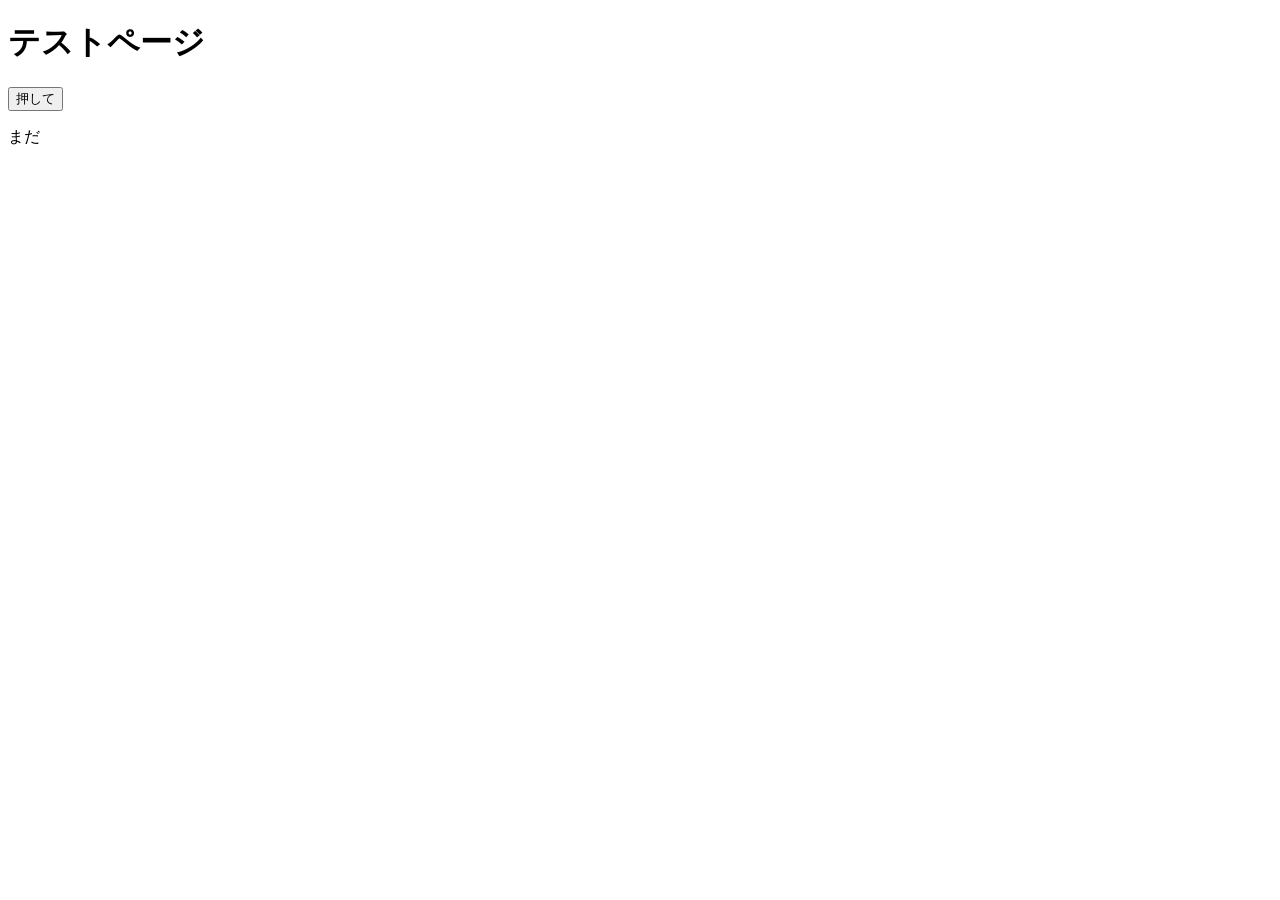
==== index.html @ b57f7f97 "Add initial HTML structure for test page" ====
<!DOCTYPE html>
<html lang="ja">
<head>
  <meta charset="UTF-8">
  <meta name="viewport" content="width=device-width, initial-scale=1.0">
  <title>テスト</title>
</head>
<body>
  <h1>テストページ</h1>
  <button onclick="document.getElementById('msg').textContent='動いた！';">
    押して
  </button>
  <p id="msg">まだ</p>
</body>
</html>
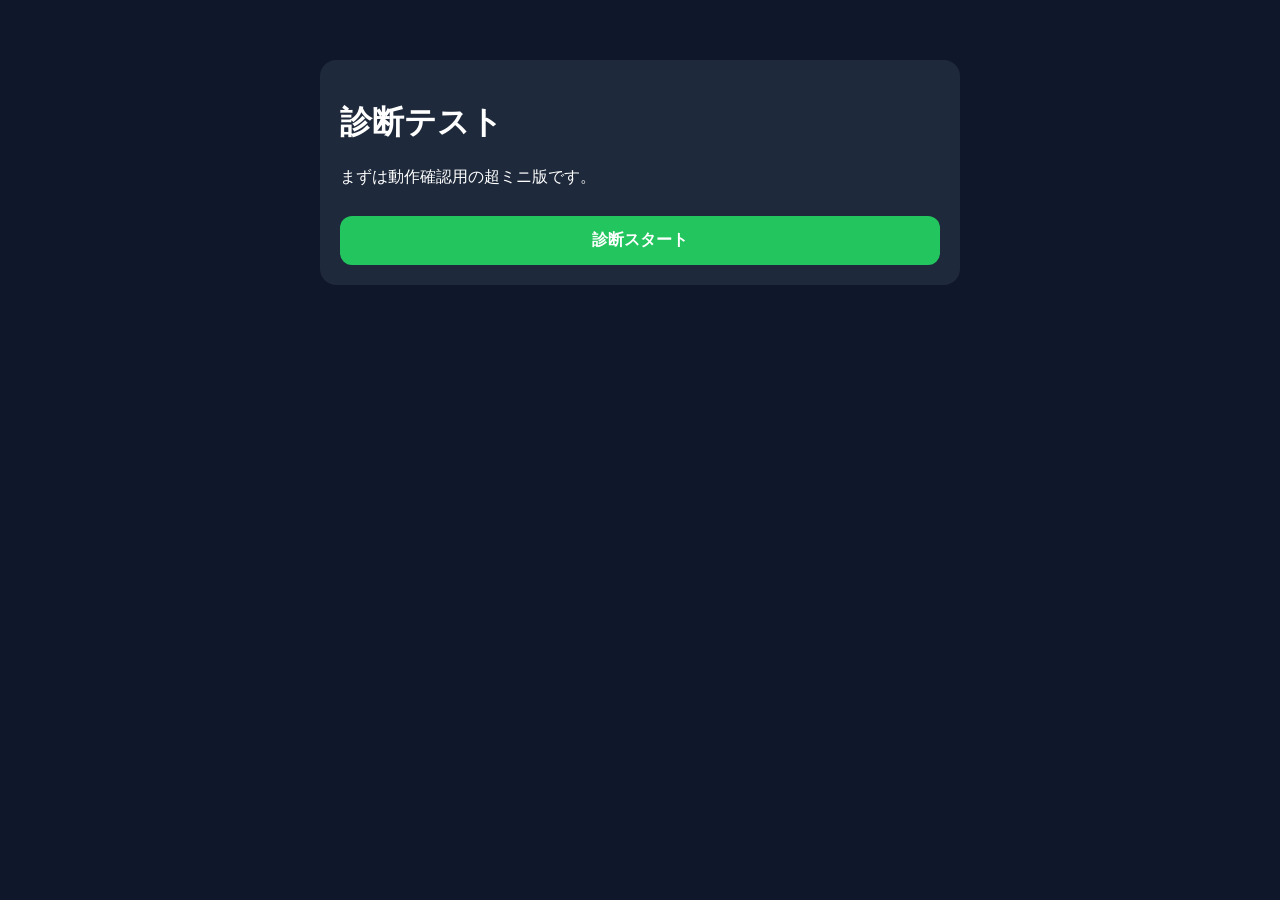
==== commit 554355f1: "index.html を更新" ====
--- a/index.html
+++ b/index.html
@@ -1,15 +1,144 @@
-<!DOCTYPE html>
-<html lang="ja">
-<head>
-  <meta charset="UTF-8">
-  <meta name="viewport" content="width=device-width, initial-scale=1.0">
-  <title>テスト</title>
-</head>
-<body>
-  <h1>テストページ</h1>
-  <button onclick="document.getElementById('msg').textContent='動いた！';">
-    押して
-  </button>
-  <p id="msg">まだ</p>
-</body>
-</html>
+<!DOCTYPE html>
+<html lang="ja">
+<head>
+  <meta charset="UTF-8">
+  <meta name="viewport" content="width=device-width, initial-scale=1.0">
+  <title>診断テスト</title>
+  <style>
+    body {
+      font-family: sans-serif;
+      background: #0f172a;
+      color: white;
+      margin: 0;
+      padding: 20px;
+    }
+
+    .box {
+      background: #1e293b;
+      padding: 20px;
+      border-radius: 16px;
+      max-width: 600px;
+      margin: 40px auto;
+    }
+
+    .hidden {
+      display: none;
+    }
+
+    button {
+      width: 100%;
+      padding: 14px;
+      margin-top: 12px;
+      border: none;
+      border-radius: 12px;
+      background: #22c55e;
+      color: white;
+      font-size: 16px;
+      font-weight: bold;
+    }
+
+    .choice {
+      background: #334155;
+    }
+  </style>
+</head>
+<body>
+  <div class="box" id="start-screen">
+    <h1>診断テスト</h1>
+    <p>まずは動作確認用の超ミニ版です。</p>
+    <button id="start-btn">診断スタート</button>
+  </div>
+
+  <div class="box hidden" id="quiz-screen">
+    <h2 id="question">ここに質問が出ます</h2>
+    <div id="choices"></div>
+  </div>
+
+  <div class="box hidden" id="result-screen">
+    <h1>結果</h1>
+    <p id="result-text"></p>
+    <button onclick="location.reload()">もう一度</button>
+  </div>
+
+  <script>
+    const questions = [
+      {
+        text: "初対面では少し慎重になる",
+        type: "S"
+      },
+      {
+        text: "初対面でもすぐ話せる方だ",
+        type: "G"
+      },
+      {
+        text: "感情は表に出やすい",
+        type: "R"
+      }
+    ];
+
+    let current = 0;
+    let score = { S: 0, G: 0, R: 0 };
+
+    const startScreen = document.getElementById("start-screen");
+    const quizScreen = document.getElementById("quiz-screen");
+    const resultScreen = document.getElementById("result-screen");
+
+    const startBtn = document.getElementById("start-btn");
+    const questionEl = document.getElementById("question");
+    const choicesEl = document.getElementById("choices");
+    const resultText = document.getElementById("result-text");
+
+    startBtn.addEventListener("click", () => {
+      startScreen.classList.add("hidden");
+      quizScreen.classList.remove("hidden");
+      showQuestion();
+    });
+
+    function showQuestion() {
+      const q = questions[current];
+      questionEl.textContent = q.text;
+      choicesEl.innerHTML = "";
+
+      const answers = [
+        { label: "はい", value: 1 },
+        { label: "いいえ", value: 0 }
+      ];
+
+      answers.forEach(answer => {
+        const btn = document.createElement("button");
+        btn.textContent = answer.label;
+        btn.className = "choice";
+        btn.addEventListener("click", () => {
+          score[q.type] += answer.value;
+          current++;
+
+          if (current < questions.length) {
+            showQuestion();
+          } else {
+            showResult();
+          }
+        });
+
+        choicesEl.appendChild(btn);
+      });
+    }
+
+    function showResult() {
+      quizScreen.classList.add("hidden");
+      resultScreen.classList.remove("hidden");
+
+      let bestType = "S";
+      if (score.G > score.S && score.G > score.R) bestType = "G";
+      if (score.R > score.S && score.R > score.G) bestType = "R";
+
+      if (bestType === "S") {
+        resultText.textContent = "あなたは慎重タイプ";
+      } else if (bestType === "G") {
+        resultText.textContent = "あなたは社交タイプ";
+      } else {
+        resultText.textContent = "あなたは感情表現タイプ";
+      }
+    }
+  </script>
+</body>
+</html>
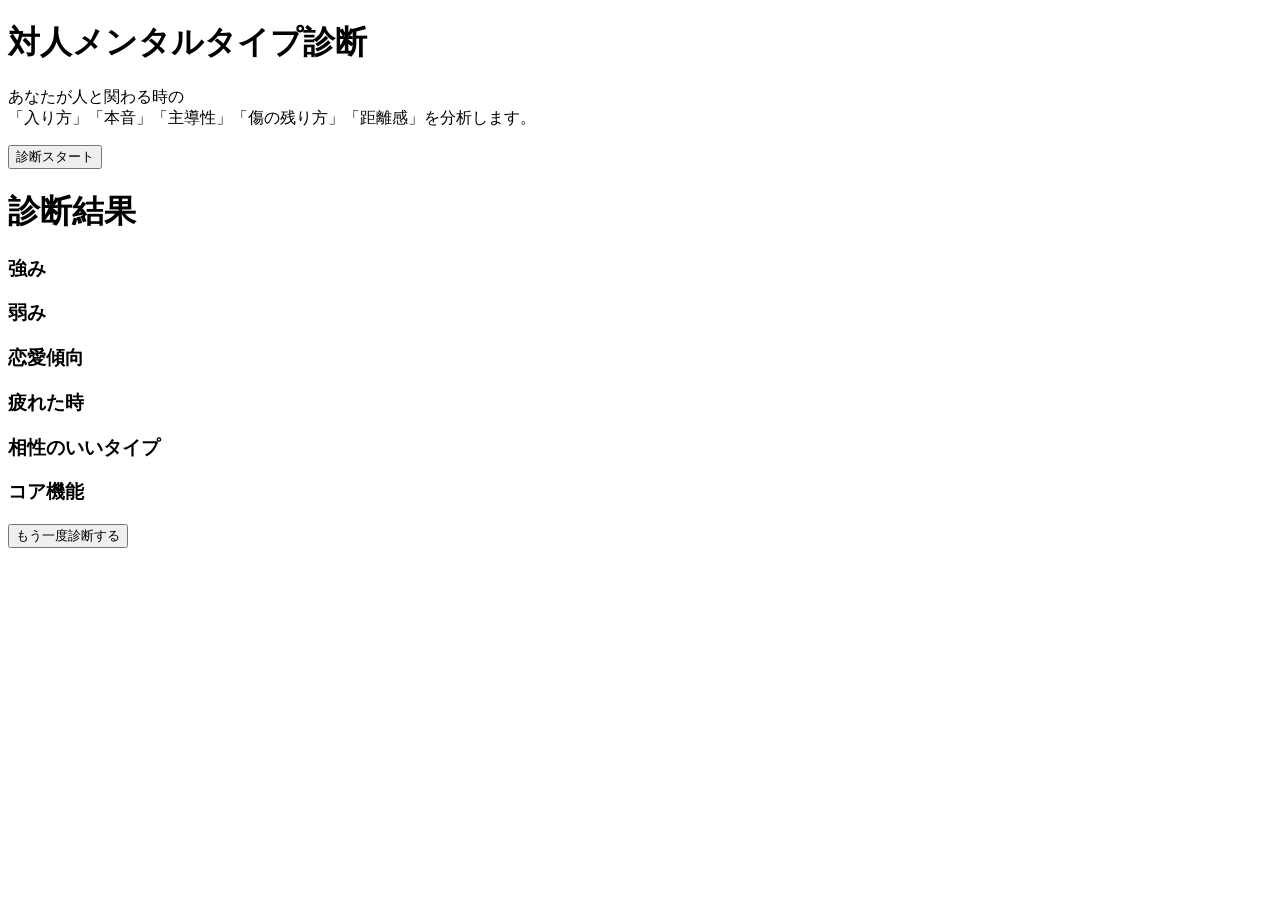
==== commit f730c720: "index.html を更新" ====
--- a/index.html
+++ b/index.html
@@ -1,144 +1,73 @@
 <!DOCTYPE html>
 <html lang="ja">
 <head>
-  <meta charset="UTF-8">
-  <meta name="viewport" content="width=device-width, initial-scale=1.0">
-  <title>診断テスト</title>
-  <style>
-    body {
-      font-family: sans-serif;
-      background: #0f172a;
-      color: white;
-      margin: 0;
-      padding: 20px;
-    }
-
-    .box {
-      background: #1e293b;
-      padding: 20px;
-      border-radius: 16px;
-      max-width: 600px;
-      margin: 40px auto;
-    }
-
-    .hidden {
-      display: none;
-    }
-
-    button {
-      width: 100%;
-      padding: 14px;
-      margin-top: 12px;
-      border: none;
-      border-radius: 12px;
-      background: #22c55e;
-      color: white;
-      font-size: 16px;
-      font-weight: bold;
-    }
-
-    .choice {
-      background: #334155;
-    }
-  </style>
+  <meta charset="UTF-8" />
+  <meta name="viewport" content="width=device-width, initial-scale=1.0" />
+  <title>対人メンタルタイプ診断</title>
+  <link rel="stylesheet" href="style.css" />
 </head>
 <body>
-  <div class="box" id="start-screen">
-    <h1>診断テスト</h1>
-    <p>まずは動作確認用の超ミニ版です。</p>
-    <button id="start-btn">診断スタート</button>
+  <div class="container">
+    <div id="start-screen" class="card">
+      <h1>対人メンタルタイプ診断</h1>
+      <p>
+        あなたが人と関わる時の<br>
+        「入り方」「本音」「主導性」「傷の残り方」「距離感」を分析します。
+      </p>
+      <button id="start-btn">診断スタート</button>
+    </div>
+
+    <div id="quiz-screen" class="card hidden">
+      <div class="progress-wrap">
+        <div id="progress-bar"></div>
+      </div>
+      <p id="progress-text"></p>
+      <h2 id="question-text"></h2>
+      <div id="choices" class="choices"></div>
+    </div>
+
+    <div id="result-screen" class="card hidden">
+      <h1>診断結果</h1>
+      <h2 id="type-code"></h2>
+      <h3 id="type-title"></h3>
+      <p id="type-desc"></p>
+
+      <div class="detail-box">
+        <h3>強み</h3>
+        <ul id="type-strengths"></ul>
+      </div>
+
+      <div class="detail-box">
+        <h3>弱み</h3>
+        <ul id="type-weaknesses"></ul>
+      </div>
+
+      <div class="detail-box">
+        <h3>恋愛傾向</h3>
+        <p id="type-love"></p>
+      </div>
+
+      <div class="detail-box">
+        <h3>疲れた時</h3>
+        <p id="type-stress"></p>
+      </div>
+
+      <div class="detail-box">
+        <h3>相性のいいタイプ</h3>
+        <p id="type-match"></p>
+      </div>
+
+      <div class="core-box">
+        <h3>コア機能</h3>
+        <p id="core-functions"></p>
+      </div>
+
+      <div id="gauges"></div>
+
+      <button id="restart-btn">もう一度診断する</button>
+    </div>
   </div>
 
-  <div class="box hidden" id="quiz-screen">
-    <h2 id="question">ここに質問が出ます</h2>
-    <div id="choices"></div>
-  </div>
-
-  <div class="box hidden" id="result-screen">
-    <h1>結果</h1>
-    <p id="result-text"></p>
-    <button onclick="location.reload()">もう一度</button>
-  </div>
-
-  <script>
-    const questions = [
-      {
-        text: "初対面では少し慎重になる",
-        type: "S"
-      },
-      {
-        text: "初対面でもすぐ話せる方だ",
-        type: "G"
-      },
-      {
-        text: "感情は表に出やすい",
-        type: "R"
-      }
-    ];
-
-    let current = 0;
-    let score = { S: 0, G: 0, R: 0 };
-
-    const startScreen = document.getElementById("start-screen");
-    const quizScreen = document.getElementById("quiz-screen");
-    const resultScreen = document.getElementById("result-screen");
-
-    const startBtn = document.getElementById("start-btn");
-    const questionEl = document.getElementById("question");
-    const choicesEl = document.getElementById("choices");
-    const resultText = document.getElementById("result-text");
-
-    startBtn.addEventListener("click", () => {
-      startScreen.classList.add("hidden");
-      quizScreen.classList.remove("hidden");
-      showQuestion();
-    });
-
-    function showQuestion() {
-      const q = questions[current];
-      questionEl.textContent = q.text;
-      choicesEl.innerHTML = "";
-
-      const answers = [
-        { label: "はい", value: 1 },
-        { label: "いいえ", value: 0 }
-      ];
-
-      answers.forEach(answer => {
-        const btn = document.createElement("button");
-        btn.textContent = answer.label;
-        btn.className = "choice";
-        btn.addEventListener("click", () => {
-          score[q.type] += answer.value;
-          current++;
-
-          if (current < questions.length) {
-            showQuestion();
-          } else {
-            showResult();
-          }
-        });
-
-        choicesEl.appendChild(btn);
-      });
-    }
-
-    function showResult() {
-      quizScreen.classList.add("hidden");
-      resultScreen.classList.remove("hidden");
-
-      let bestType = "S";
-      if (score.G > score.S && score.G > score.R) bestType = "G";
-      if (score.R > score.S && score.R > score.G) bestType = "R";
-
-      if (bestType === "S") {
-        resultText.textContent = "あなたは慎重タイプ";
-      } else if (bestType === "G") {
-        resultText.textContent = "あなたは社交タイプ";
-      } else {
-        resultText.textContent = "あなたは感情表現タイプ";
-      }
-    }
-  </script>
+  <script src="script.js"></script>
 </body>
 </html>
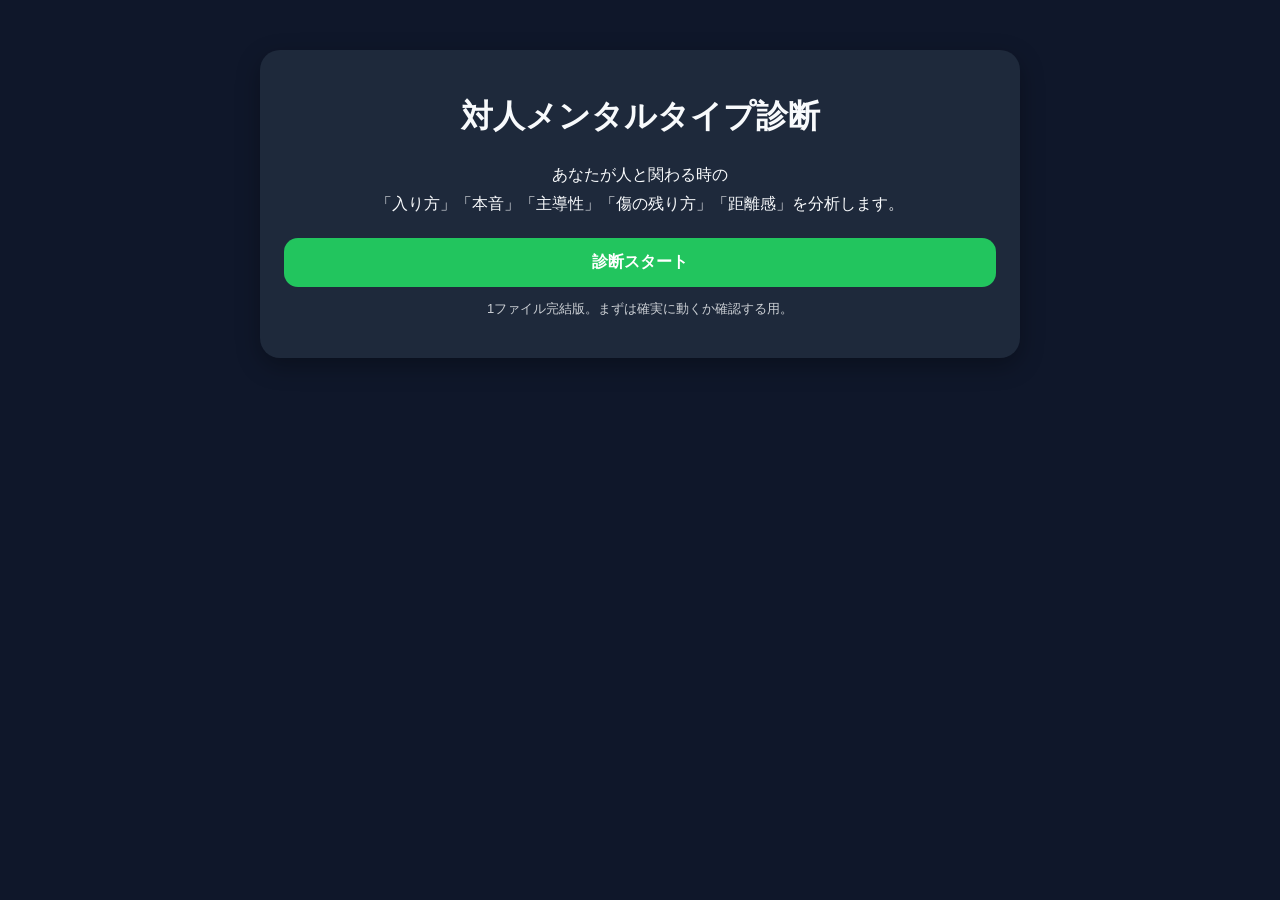
==== commit 64a07a08: "Update index.html" ====
--- a/index.html
+++ b/index.html
@@ -4,7 +4,126 @@
   <meta charset="UTF-8" />
   <meta name="viewport" content="width=device-width, initial-scale=1.0" />
   <title>対人メンタルタイプ診断</title>
-  <link rel="stylesheet" href="style.css" />
+  <style>
+    body {
+      font-family: "Hiragino Sans", "Yu Gothic", sans-serif;
+      background: #0f172a;
+      color: #f8fafc;
+      margin: 0;
+      padding: 0;
+    }
+
+    .container {
+      max-width: 760px;
+      margin: 0 auto;
+      padding: 20px;
+    }
+
+    .card {
+      background: #1e293b;
+      border-radius: 20px;
+      padding: 24px;
+      margin-top: 30px;
+      box-shadow: 0 8px 24px rgba(0, 0, 0, 0.3);
+    }
+
+    .hidden {
+      display: none;
+    }
+
+    h1, h2, h3 {
+      text-align: center;
+    }
+
+    p {
+      line-height: 1.8;
+      text-align: center;
+    }
+
+    button {
+      display: block;
+      width: 100%;
+      margin-top: 20px;
+      padding: 14px;
+      border: none;
+      border-radius: 14px;
+      background: #22c55e;
+      color: white;
+      font-size: 16px;
+      font-weight: bold;
+      cursor: pointer;
+    }
+
+    .choices button {
+      margin-bottom: 12px;
+      background: #334155;
+    }
+
+    .progress-wrap {
+      width: 100%;
+      height: 14px;
+      background: #334155;
+      border-radius: 999px;
+      overflow: hidden;
+      margin-bottom: 12px;
+    }
+
+    #progress-bar {
+      height: 100%;
+      width: 0%;
+      background: #22c55e;
+      transition: width 0.3s ease;
+    }
+
+    .detail-box,
+    .core-box {
+      background: #0f172a;
+      padding: 16px;
+      border-radius: 16px;
+      margin: 20px 0;
+    }
+
+    .detail-box ul {
+      margin: 0;
+      padding-left: 20px;
+    }
+
+    .detail-box li {
+      margin: 8px 0;
+      line-height: 1.6;
+    }
+
+    .gauge-box {
+      margin: 18px 0;
+    }
+
+    .gauge-label {
+      display: flex;
+      justify-content: space-between;
+      gap: 8px;
+      margin-bottom: 6px;
+      font-size: 14px;
+    }
+
+    .gauge-track {
+      width: 100%;
+      height: 14px;
+      background: #334155;
+      border-radius: 999px;
+      overflow: hidden;
+    }
+
+    .gauge-fill {
+      height: 100%;
+      background: #38bdf8;
+    }
+
+    .mini-note {
+      font-size: 13px;
+      opacity: 0.8;
+      margin-top: 10px;
+    }
+  </style>
 </head>
 <body>
   <div class="container">
@@ -15,6 +134,7 @@
         「入り方」「本音」「主導性」「傷の残り方」「距離感」を分析します。
       </p>
       <button id="start-btn">診断スタート</button>
+      <p class="mini-note">1ファイル完結版。まずは確実に動くか確認する用。</p>
     </div>
 
     <div id="quiz-screen" class="card hidden">
@@ -68,6 +188,261 @@
     </div>
   </div>
 
-  <script src="script.js"></script>
+  <script>
+    const questions = [
+      { text: "初対面では、まず相手の雰囲気や安全さを見てから動く", key: "S" },
+      { text: "人と仲良くなるまでに、ある程度時間が必要な方だ", key: "S" },
+      { text: "最初から素を出すのは少し抵抗がある", key: "S" },
+      { text: "会話では、相手の出方を見てから自分を出すことが多い", key: "S" },
+      { text: "人との距離を縮める前に『この人は大丈夫か』を無意識に見ている", key: "S" },
+
+      { text: "初対面でも、比較的すぐ自然に話せる", key: "G" },
+      { text: "新しい人間関係に入ることに、そこまで強い抵抗はない", key: "G" },
+      { text: "深く考える前に、まず話してみることが多い", key: "G" },
+      { text: "知らない人がいても、空気次第で割とすぐ馴染める", key: "G" },
+      { text: "人との関わりは、まず入ってみてから考えることが多い", key: "G" },
+
+      { text: "感情や好き嫌いは、わりと表に出やすい方だ", key: "R" },
+      { text: "無理にキャラを作るより、自然体でいたい", key: "R" },
+      { text: "嫌なことがあると、多少なりとも反応に出やすい", key: "R" },
+      { text: "思ったことをそのまま言いたくなることがある", key: "R" },
+      { text: "人に合わせすぎると、自分がズレる感覚がある", key: "R" },
+
+      { text: "相手によって話し方や雰囲気を変えることがある", key: "M" },
+      { text: "その場に合う自分を自然に作っていることがある", key: "M" },
+      { text: "本音より、その場が丸く収まる方を優先することがある", key: "M" },
+      { text: "『今ここで何を出すべきか』を無意識に考えている", key: "M" },
+      { text: "人と関わる時、自分を少し調整するのは普通だと思う", key: "M" },
+
+      { text: "会話が止まりそうになると、自分から動くことが多い", key: "L" },
+      { text: "話の流れを整えたり、前に進める役になりやすい", key: "L" },
+      { text: "気づくと自分が場を回していることがある", key: "L" },
+      { text: "会話や人間関係では、受け身すぎるより動いた方が楽だ", key: "L" },
+      { text: "『このままだと微妙だな』と思うと、自分で流れを変えたくなる", key: "L" },
+
+      { text: "会話では、自分から引っ張るより相手に合わせる方が自然だ", key: "F" },
+      { text: "話の流れや空気に乗る方が、無理なく関われる", key: "F" },
+      { text: "人と話す時は、自分が前に出るより『噛み合うこと』を大事にする", key: "F" },
+      { text: "会話では、相手のテンポに合わせることが多い", key: "F" },
+      { text: "無理に主導するより、その場に合う動きをする方が楽だ", key: "F" },
+
+      { text: "相手の言葉や態度を、後から思い返すことが多い", key: "D" },
+      { text: "人間関係のダメージは、しばらく残る方だ", key: "D" },
+      { text: "『あの時こうすればよかった』と引きずることがある", key: "D" },
+      { text: "嫌な空気や違和感を、頭の中で何度も再生しがちだ", key: "D" },
+      { text: "一度刺さったことは、簡単には消えにくい", key: "D" },
+
+      { text: "嫌なことがあっても、比較的切り替えは早い方だ", key: "C" },
+      { text: "人間関係のモヤモヤは、ある程度で区切りをつけられる", key: "C" },
+      { text: "終わったことを、いつまでも考え続けるのは少ない", key: "C" },
+      { text: "気持ちを整理したら、前に進む方が自然だ", key: "C" },
+      { text: "トラブルがあっても、長く引きずらない方だ", key: "C" },
+
+      { text: "仲良くなった相手とは、かなり近い距離感になりやすい", key: "N" },
+      { text: "表面的な関係より、深く通じる関係を求める", key: "N" },
+      { text: "信頼した相手には、かなり心を開く方だ", key: "N" },
+      { text: "人とのつながりに『深さ』があると安心する", key: "N" },
+      { text: "浅く広くより、狭く深くの方がしっくり来る", key: "N" },
+
+      { text: "人と仲良くなっても、自分の領域はある程度保ちたい", key: "B" },
+      { text: "必要以上に踏み込まれると、少し距離を取りたくなる", key: "B" },
+      { text: "深くなりすぎる関係は、時々しんどく感じる", key: "B" },
+      { text: "親しくても、越えられたくない線はある", key: "B" },
+      { text: "人間関係では『近すぎない心地よさ』も大事だと思う", key: "B" }
+    ];
+
+    const choices = [
+      { label: "とても当てはまる", value: 5 },
+      { label: "やや当てはまる", value: 4 },
+      { label: "どちらともいえない", value: 3 },
+      { label: "あまり当てはまらない", value: 2 },
+      { label: "全く当てはまらない", value: 1 }
+    ];
+
+    const scores = {
+      S: 0, G: 0, R: 0, M: 0, L: 0,
+      F: 0, D: 0, C: 0, N: 0, B: 0
+    };
+
+    const typeMap = {
+      SRFDN: {
+        title: "観察共鳴型",
+        desc: "慎重に人を見ながらも、相手の空気や感情にはかなり敏感で、深く共鳴しやすいタイプ。静かだが、心の動きはとても繊細。",
+        strengths: ["空気の違和感に強い", "深い信頼関係を築きやすい", "共感力が高い"],
+        weaknesses: ["引きずりやすい", "察してほしい期待が強くなりやすい", "本音を溜め込みやすい"],
+        love: "恋愛では感覚の一致をかなり重視する。一途だが、温度差や雑さにはかなり敏感。",
+        stress: "考えすぎが加速し、人と話すより一人で処理したくなる。表に出さず抱え込みやすい。",
+        match: ["GRFCN", "SMFCN", "SRFCB"]
+      },
+      GRLCN: {
+        title: "陽キャ参謀型",
+        desc: "自然な社交性と流れを作る力を持ちつつ、深い関係も築ける万能型。明るいだけで終わらない強さがある。",
+        strengths: ["社交性と主導力が高い", "場を回しながら深い関係も作れる", "頼られやすい"],
+        weaknesses: ["気を回しすぎて疲れやすい", "大丈夫そうに見られすぎる", "本音が埋もれることがある"],
+        love: "恋愛では話しやすさと深さの両方を求める。器用に見えるが、本気になるとかなり熱い。",
+        stress: "人に合わせる電源が落ちると、一気に一人時間が必要になる。返信やノリが雑になりやすい。",
+        match: ["SRFDN", "SMLCN", "GMFCN"]
+      }
+    };
+
+    let current = 0;
+
+    const startScreen = document.getElementById("start-screen");
+    const quizScreen = document.getElementById("quiz-screen");
+    const resultScreen = document.getElementById("result-screen");
+
+    const startBtn = document.getElementById("start-btn");
+    const restartBtn = document.getElementById("restart-btn");
+
+    const questionText = document.getElementById("question-text");
+    const choicesWrap = document.getElementById("choices");
+    const progressBar = document.getElementById("progress-bar");
+    const progressText = document.getElementById("progress-text");
+
+    const typeCodeEl = document.getElementById("type-code");
+    const typeTitleEl = document.getElementById("type-title");
+    const typeDescEl = document.getElementById("type-desc");
+    const coreFunctionsEl = document.getElementById("core-functions");
+    const gaugesEl = document.getElementById("gauges");
+
+    const typeStrengthsEl = document.getElementById("type-strengths");
+    const typeWeaknessesEl = document.getElementById("type-weaknesses");
+    const typeLoveEl = document.getElementById("type-love");
+    const typeStressEl = document.getElementById("type-stress");
+    const typeMatchEl = document.getElementById("type-match");
+
+    startBtn.addEventListener("click", () => {
+      startScreen.classList.add("hidden");
+      quizScreen.classList.remove("hidden");
+      showQuestion();
+    });
+
+    restartBtn.addEventListener("click", () => {
+      location.reload();
+    });
+
+    function showQuestion() {
+      const q = questions[current];
+      questionText.textContent = q.text;
+      progressText.textContent = (current + 1) + " / " + questions.length;
+      progressBar.style.width = (((current + 1) / questions.length) * 100) + "%";
+
+      choicesWrap.innerHTML = "";
+
+      choices.forEach(choice => {
+        const btn = document.createElement("button");
+        btn.textContent = choice.label;
+        btn.addEventListener("click", () => {
+          scores[q.key] += choice.value;
+          current++;
+
+          if (current < questions.length) {
+            showQuestion();
+          } else {
+            showResult();
+          }
+        });
+
+        choicesWrap.appendChild(btn);
+      });
+    }
+
+    function applyCoreAdjustment(raw) {
+      const adjusted = { ...raw };
+
+      adjusted.F += raw.S * 0.15;
+      adjusted.L += raw.G * 0.15;
+
+      adjusted.N += raw.R * 0.15;
+      adjusted.B += raw.M * 0.15;
+
+      adjusted.F += raw.D * 0.1;
+      adjusted.N += raw.D * 0.1;
+
+      adjusted.L += raw.C * 0.1;
+      adjusted.B += raw.C * 0.1;
+
+      return adjusted;
+    }
+
+    function comparePair(a, b, keyA, keyB) {
+      return a >= b ? keyA : keyB;
+    }
+
+    function percent(a, b) {
+      return Math.round((a / (a + b)) * 100);
+    }
+
+    function showResult() {
+      quizScreen.classList.add("hidden");
+      resultScreen.classList.remove("hidden");
+
+      const adjusted = applyCoreAdjustment(scores);
+
+      const type =
+        comparePair(adjusted.S, adjusted.G, "S", "G") +
+        comparePair(adjusted.R, adjusted.M, "R", "M") +
+        comparePair(adjusted.L, adjusted.F, "L", "F") +
+        comparePair(adjusted.D, adjusted.C, "D", "C") +
+        comparePair(adjusted.N, adjusted.B, "N", "B");
+
+      const info = typeMap[type] || {
+        title: "未命名タイプ",
+        desc: "このタイプの詳細説明はこれから追加できます。",
+        strengths: ["観察中", "今後追加予定", "土台は正常に動作中"],
+        weaknesses: ["まだ説明未設定", "typeMapに追加すると表示される", "結果判定自体はできている"],
+        love: "恋愛傾向は未設定です。",
+        stress: "ストレス傾向は未設定です。",
+        match: ["追加予定"]
+      };
+
+      const coreArray = Object.entries(adjusted)
+        .sort((a, b) => b[1] - a[1])
+        .slice(0, 2)
+        .map(([k]) => k);
+
+      typeCodeEl.textContent = type;
+      typeTitleEl.textContent = info.title;
+      typeDescEl.textContent = info.desc;
+      coreFunctionsEl.textContent = "主軸：" + coreArray[0] + " / 補助：" + coreArray[1];
+
+      typeStrengthsEl.innerHTML = info.strengths.map(item => "<li>" + item + "</li>").join("");
+      typeWeaknessesEl.innerHTML = info.weaknesses.map(item => "<li>" + item + "</li>").join("");
+      typeLoveEl.textContent = info.love;
+      typeStressEl.textContent = info.stress;
+      typeMatchEl.textContent = info.match.join(" / ");
+
+      const pairs = [
+        ["S", "G"],
+        ["R", "M"],
+        ["L", "F"],
+        ["D", "C"],
+        ["N", "B"]
+      ];
+
+      gaugesEl.innerHTML = "";
+
+      pairs.forEach(([a, b]) => {
+        const p = percent(adjusted[a], adjusted[b]);
+        const winner = adjusted[a] >= adjusted[b] ? a : b;
+        const loser = winner === a ? b : a;
+        const winnerPercent = winner === a ? p : 100 - p;
+
+        const box = document.createElement("div");
+        box.className = "gauge-box";
+        box.innerHTML = `
+          <div class="gauge-label">
+            <span>${winner}</span>
+            <span>${winnerPercent}%</span>
+            <span>${loser}</span>
+          </div>
+          <div class="gauge-track">
+            <div class="gauge-fill" style="width:${winnerPercent}%"></div>
+          </div>
+        `;
+        gaugesEl.appendChild(box);
+      });
+    }
+  </script>
 </body>
-</html>+</html>
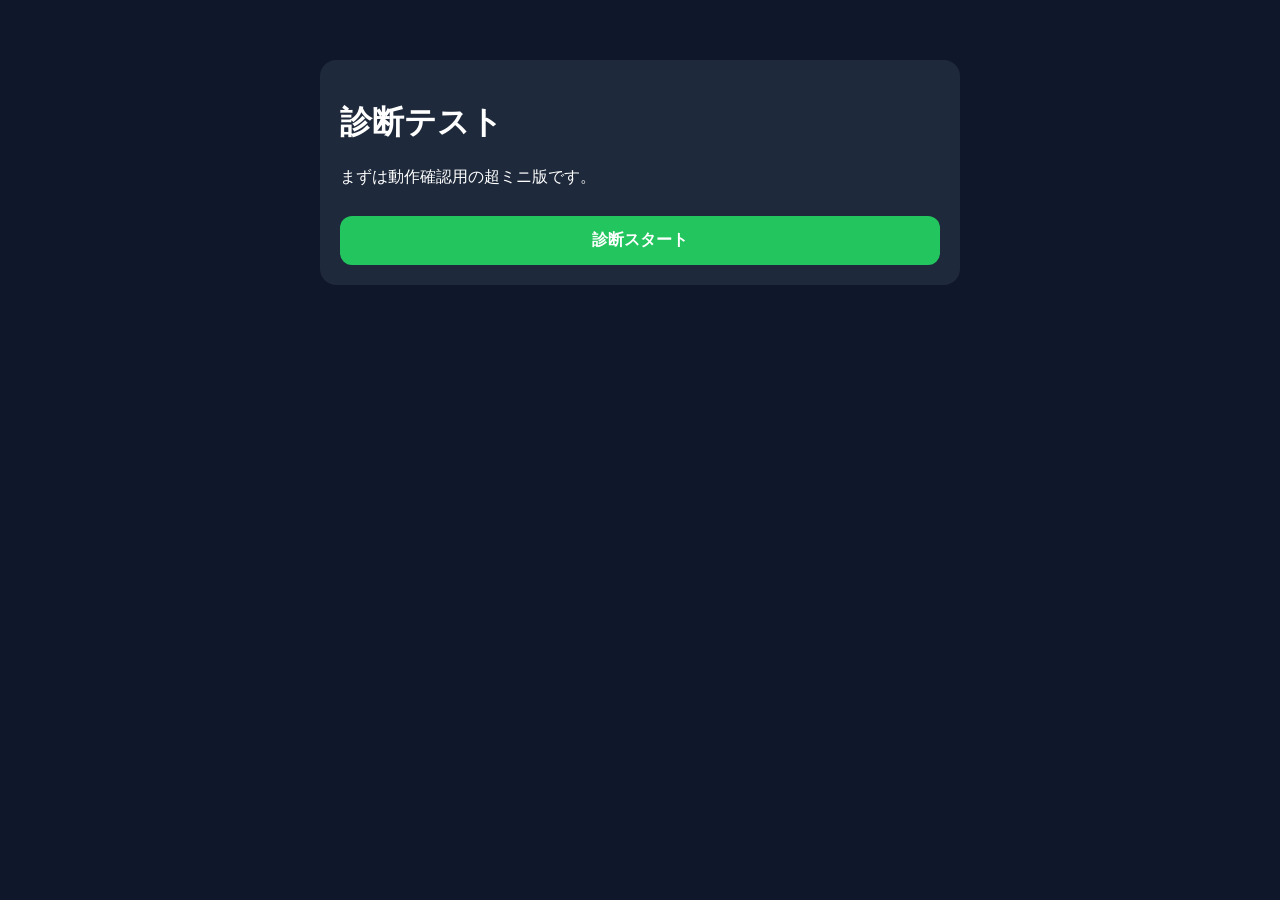
==== commit da204b1d: "Update index.html" ====
--- a/index.html
+++ b/index.html
@@ -1,315 +1,92 @@
 <!DOCTYPE html>
 <html lang="ja">
 <head>
-  <meta charset="UTF-8" />
-  <meta name="viewport" content="width=device-width, initial-scale=1.0" />
-  <title>対人メンタルタイプ診断</title>
+  <meta charset="UTF-8">
+  <meta name="viewport" content="width=device-width, initial-scale=1.0">
+  <title>診断テスト</title>
   <style>
     body {
-      font-family: "Hiragino Sans", "Yu Gothic", sans-serif;
+      font-family: sans-serif;
       background: #0f172a;
-      color: #f8fafc;
+      color: white;
       margin: 0;
-      padding: 0;
-    }
-
-    .container {
-      max-width: 760px;
-      margin: 0 auto;
       padding: 20px;
     }
 
-    .card {
+    .box {
       background: #1e293b;
-      border-radius: 20px;
-      padding: 24px;
-      margin-top: 30px;
-      box-shadow: 0 8px 24px rgba(0, 0, 0, 0.3);
+      padding: 20px;
+      border-radius: 16px;
+      max-width: 600px;
+      margin: 40px auto;
     }
 
     .hidden {
       display: none;
     }
 
-    h1, h2, h3 {
-      text-align: center;
-    }
-
-    p {
-      line-height: 1.8;
-      text-align: center;
-    }
-
     button {
-      display: block;
       width: 100%;
-      margin-top: 20px;
       padding: 14px;
+      margin-top: 12px;
       border: none;
-      border-radius: 14px;
+      border-radius: 12px;
       background: #22c55e;
       color: white;
       font-size: 16px;
       font-weight: bold;
-      cursor: pointer;
     }
 
-    .choices button {
-      margin-bottom: 12px;
+    .choice {
       background: #334155;
-    }
-
-    .progress-wrap {
-      width: 100%;
-      height: 14px;
-      background: #334155;
-      border-radius: 999px;
-      overflow: hidden;
-      margin-bottom: 12px;
-    }
-
-    #progress-bar {
-      height: 100%;
-      width: 0%;
-      background: #22c55e;
-      transition: width 0.3s ease;
-    }
-
-    .detail-box,
-    .core-box {
-      background: #0f172a;
-      padding: 16px;
-      border-radius: 16px;
-      margin: 20px 0;
-    }
-
-    .detail-box ul {
-      margin: 0;
-      padding-left: 20px;
-    }
-
-    .detail-box li {
-      margin: 8px 0;
-      line-height: 1.6;
-    }
-
-    .gauge-box {
-      margin: 18px 0;
-    }
-
-    .gauge-label {
-      display: flex;
-      justify-content: space-between;
-      gap: 8px;
-      margin-bottom: 6px;
-      font-size: 14px;
-    }
-
-    .gauge-track {
-      width: 100%;
-      height: 14px;
-      background: #334155;
-      border-radius: 999px;
-      overflow: hidden;
-    }
-
-    .gauge-fill {
-      height: 100%;
-      background: #38bdf8;
-    }
-
-    .mini-note {
-      font-size: 13px;
-      opacity: 0.8;
-      margin-top: 10px;
     }
   </style>
 </head>
 <body>
-  <div class="container">
-    <div id="start-screen" class="card">
-      <h1>対人メンタルタイプ診断</h1>
-      <p>
-        あなたが人と関わる時の<br>
-        「入り方」「本音」「主導性」「傷の残り方」「距離感」を分析します。
-      </p>
-      <button id="start-btn">診断スタート</button>
-      <p class="mini-note">1ファイル完結版。まずは確実に動くか確認する用。</p>
-    </div>
+  <div class="box" id="start-screen">
+    <h1>診断テスト</h1>
+    <p>まずは動作確認用の超ミニ版です。</p>
+    <button id="start-btn">診断スタート</button>
+  </div>
 
-    <div id="quiz-screen" class="card hidden">
-      <div class="progress-wrap">
-        <div id="progress-bar"></div>
-      </div>
-      <p id="progress-text"></p>
-      <h2 id="question-text"></h2>
-      <div id="choices" class="choices"></div>
-    </div>
+  <div class="box hidden" id="quiz-screen">
+    <h2 id="question">ここに質問が出ます</h2>
+    <div id="choices"></div>
+  </div>
 
-    <div id="result-screen" class="card hidden">
-      <h1>診断結果</h1>
-      <h2 id="type-code"></h2>
-      <h3 id="type-title"></h3>
-      <p id="type-desc"></p>
-
-      <div class="detail-box">
-        <h3>強み</h3>
-        <ul id="type-strengths"></ul>
-      </div>
-
-      <div class="detail-box">
-        <h3>弱み</h3>
-        <ul id="type-weaknesses"></ul>
-      </div>
-
-      <div class="detail-box">
-        <h3>恋愛傾向</h3>
-        <p id="type-love"></p>
-      </div>
-
-      <div class="detail-box">
-        <h3>疲れた時</h3>
-        <p id="type-stress"></p>
-      </div>
-
-      <div class="detail-box">
-        <h3>相性のいいタイプ</h3>
-        <p id="type-match"></p>
-      </div>
-
-      <div class="core-box">
-        <h3>コア機能</h3>
-        <p id="core-functions"></p>
-      </div>
-
-      <div id="gauges"></div>
-
-      <button id="restart-btn">もう一度診断する</button>
-    </div>
+  <div class="box hidden" id="result-screen">
+    <h1>結果</h1>
+    <p id="result-text"></p>
+    <button onclick="location.reload()">もう一度</button>
   </div>
 
   <script>
     const questions = [
-      { text: "初対面では、まず相手の雰囲気や安全さを見てから動く", key: "S" },
-      { text: "人と仲良くなるまでに、ある程度時間が必要な方だ", key: "S" },
-      { text: "最初から素を出すのは少し抵抗がある", key: "S" },
-      { text: "会話では、相手の出方を見てから自分を出すことが多い", key: "S" },
-      { text: "人との距離を縮める前に『この人は大丈夫か』を無意識に見ている", key: "S" },
-
-      { text: "初対面でも、比較的すぐ自然に話せる", key: "G" },
-      { text: "新しい人間関係に入ることに、そこまで強い抵抗はない", key: "G" },
-      { text: "深く考える前に、まず話してみることが多い", key: "G" },
-      { text: "知らない人がいても、空気次第で割とすぐ馴染める", key: "G" },
-      { text: "人との関わりは、まず入ってみてから考えることが多い", key: "G" },
-
-      { text: "感情や好き嫌いは、わりと表に出やすい方だ", key: "R" },
-      { text: "無理にキャラを作るより、自然体でいたい", key: "R" },
-      { text: "嫌なことがあると、多少なりとも反応に出やすい", key: "R" },
-      { text: "思ったことをそのまま言いたくなることがある", key: "R" },
-      { text: "人に合わせすぎると、自分がズレる感覚がある", key: "R" },
-
-      { text: "相手によって話し方や雰囲気を変えることがある", key: "M" },
-      { text: "その場に合う自分を自然に作っていることがある", key: "M" },
-      { text: "本音より、その場が丸く収まる方を優先することがある", key: "M" },
-      { text: "『今ここで何を出すべきか』を無意識に考えている", key: "M" },
-      { text: "人と関わる時、自分を少し調整するのは普通だと思う", key: "M" },
-
-      { text: "会話が止まりそうになると、自分から動くことが多い", key: "L" },
-      { text: "話の流れを整えたり、前に進める役になりやすい", key: "L" },
-      { text: "気づくと自分が場を回していることがある", key: "L" },
-      { text: "会話や人間関係では、受け身すぎるより動いた方が楽だ", key: "L" },
-      { text: "『このままだと微妙だな』と思うと、自分で流れを変えたくなる", key: "L" },
-
-      { text: "会話では、自分から引っ張るより相手に合わせる方が自然だ", key: "F" },
-      { text: "話の流れや空気に乗る方が、無理なく関われる", key: "F" },
-      { text: "人と話す時は、自分が前に出るより『噛み合うこと』を大事にする", key: "F" },
-      { text: "会話では、相手のテンポに合わせることが多い", key: "F" },
-      { text: "無理に主導するより、その場に合う動きをする方が楽だ", key: "F" },
-
-      { text: "相手の言葉や態度を、後から思い返すことが多い", key: "D" },
-      { text: "人間関係のダメージは、しばらく残る方だ", key: "D" },
-      { text: "『あの時こうすればよかった』と引きずることがある", key: "D" },
-      { text: "嫌な空気や違和感を、頭の中で何度も再生しがちだ", key: "D" },
-      { text: "一度刺さったことは、簡単には消えにくい", key: "D" },
-
-      { text: "嫌なことがあっても、比較的切り替えは早い方だ", key: "C" },
-      { text: "人間関係のモヤモヤは、ある程度で区切りをつけられる", key: "C" },
-      { text: "終わったことを、いつまでも考え続けるのは少ない", key: "C" },
-      { text: "気持ちを整理したら、前に進む方が自然だ", key: "C" },
-      { text: "トラブルがあっても、長く引きずらない方だ", key: "C" },
-
-      { text: "仲良くなった相手とは、かなり近い距離感になりやすい", key: "N" },
-      { text: "表面的な関係より、深く通じる関係を求める", key: "N" },
-      { text: "信頼した相手には、かなり心を開く方だ", key: "N" },
-      { text: "人とのつながりに『深さ』があると安心する", key: "N" },
-      { text: "浅く広くより、狭く深くの方がしっくり来る", key: "N" },
-
-      { text: "人と仲良くなっても、自分の領域はある程度保ちたい", key: "B" },
-      { text: "必要以上に踏み込まれると、少し距離を取りたくなる", key: "B" },
-      { text: "深くなりすぎる関係は、時々しんどく感じる", key: "B" },
-      { text: "親しくても、越えられたくない線はある", key: "B" },
-      { text: "人間関係では『近すぎない心地よさ』も大事だと思う", key: "B" }
+      {
+        text: "初対面では少し慎重になる",
+        type: "S"
+      },
+      {
+        text: "初対面でもすぐ話せる方だ",
+        type: "G"
+      },
+      {
+        text: "感情は表に出やすい",
+        type: "R"
+      }
     ];
 
-    const choices = [
-      { label: "とても当てはまる", value: 5 },
-      { label: "やや当てはまる", value: 4 },
-      { label: "どちらともいえない", value: 3 },
-      { label: "あまり当てはまらない", value: 2 },
-      { label: "全く当てはまらない", value: 1 }
-    ];
-
-    const scores = {
-      S: 0, G: 0, R: 0, M: 0, L: 0,
-      F: 0, D: 0, C: 0, N: 0, B: 0
-    };
-
-    const typeMap = {
-      SRFDN: {
-        title: "観察共鳴型",
-        desc: "慎重に人を見ながらも、相手の空気や感情にはかなり敏感で、深く共鳴しやすいタイプ。静かだが、心の動きはとても繊細。",
-        strengths: ["空気の違和感に強い", "深い信頼関係を築きやすい", "共感力が高い"],
-        weaknesses: ["引きずりやすい", "察してほしい期待が強くなりやすい", "本音を溜め込みやすい"],
-        love: "恋愛では感覚の一致をかなり重視する。一途だが、温度差や雑さにはかなり敏感。",
-        stress: "考えすぎが加速し、人と話すより一人で処理したくなる。表に出さず抱え込みやすい。",
-        match: ["GRFCN", "SMFCN", "SRFCB"]
-      },
-      GRLCN: {
-        title: "陽キャ参謀型",
-        desc: "自然な社交性と流れを作る力を持ちつつ、深い関係も築ける万能型。明るいだけで終わらない強さがある。",
-        strengths: ["社交性と主導力が高い", "場を回しながら深い関係も作れる", "頼られやすい"],
-        weaknesses: ["気を回しすぎて疲れやすい", "大丈夫そうに見られすぎる", "本音が埋もれることがある"],
-        love: "恋愛では話しやすさと深さの両方を求める。器用に見えるが、本気になるとかなり熱い。",
-        stress: "人に合わせる電源が落ちると、一気に一人時間が必要になる。返信やノリが雑になりやすい。",
-        match: ["SRFDN", "SMLCN", "GMFCN"]
-      }
-    };
-
     let current = 0;
+    let score = { S: 0, G: 0, R: 0 };
 
     const startScreen = document.getElementById("start-screen");
     const quizScreen = document.getElementById("quiz-screen");
     const resultScreen = document.getElementById("result-screen");
 
     const startBtn = document.getElementById("start-btn");
-    const restartBtn = document.getElementById("restart-btn");
-
-    const questionText = document.getElementById("question-text");
-    const choicesWrap = document.getElementById("choices");
-    const progressBar = document.getElementById("progress-bar");
-    const progressText = document.getElementById("progress-text");
-
-    const typeCodeEl = document.getElementById("type-code");
-    const typeTitleEl = document.getElementById("type-title");
-    const typeDescEl = document.getElementById("type-desc");
-    const coreFunctionsEl = document.getElementById("core-functions");
-    const gaugesEl = document.getElementById("gauges");
-
-    const typeStrengthsEl = document.getElementById("type-strengths");
-    const typeWeaknessesEl = document.getElementById("type-weaknesses");
-    const typeLoveEl = document.getElementById("type-love");
-    const typeStressEl = document.getElementById("type-stress");
-    const typeMatchEl = document.getElementById("type-match");
+    const questionEl = document.getElementById("question");
+    const choicesEl = document.getElementById("choices");
+    const resultText = document.getElementById("result-text");
 
     startBtn.addEventListener("click", () => {
       startScreen.classList.add("hidden");
@@ -317,23 +94,22 @@
       showQuestion();
     });
 
-    restartBtn.addEventListener("click", () => {
-      location.reload();
-    });
-
     function showQuestion() {
       const q = questions[current];
-      questionText.textContent = q.text;
-      progressText.textContent = (current + 1) + " / " + questions.length;
-      progressBar.style.width = (((current + 1) / questions.length) * 100) + "%";
+      questionEl.textContent = q.text;
+      choicesEl.innerHTML = "";
 
-      choicesWrap.innerHTML = "";
+      const answers = [
+        { label: "はい", value: 1 },
+        { label: "いいえ", value: 0 }
+      ];
 
-      choices.forEach(choice => {
+      answers.forEach(answer => {
         const btn = document.createElement("button");
-        btn.textContent = choice.label;
+        btn.textContent = answer.label;
+        btn.className = "choice";
         btn.addEventListener("click", () => {
-          scores[q.key] += choice.value;
+          score[q.type] += answer.value;
           current++;
 
           if (current < questions.length) {
@@ -343,105 +119,25 @@
           }
         });
 
-        choicesWrap.appendChild(btn);
+        choicesEl.appendChild(btn);
       });
-    }
-
-    function applyCoreAdjustment(raw) {
-      const adjusted = { ...raw };
-
-      adjusted.F += raw.S * 0.15;
-      adjusted.L += raw.G * 0.15;
-
-      adjusted.N += raw.R * 0.15;
-      adjusted.B += raw.M * 0.15;
-
-      adjusted.F += raw.D * 0.1;
-      adjusted.N += raw.D * 0.1;
-
-      adjusted.L += raw.C * 0.1;
-      adjusted.B += raw.C * 0.1;
-
-      return adjusted;
-    }
-
-    function comparePair(a, b, keyA, keyB) {
-      return a >= b ? keyA : keyB;
-    }
-
-    function percent(a, b) {
-      return Math.round((a / (a + b)) * 100);
     }
 
     function showResult() {
       quizScreen.classList.add("hidden");
       resultScreen.classList.remove("hidden");
 
-      const adjusted = applyCoreAdjustment(scores);
+      let bestType = "S";
+      if (score.G > score.S && score.G > score.R) bestType = "G";
+      if (score.R > score.S && score.R > score.G) bestType = "R";
 
-      const type =
-        comparePair(adjusted.S, adjusted.G, "S", "G") +
-        comparePair(adjusted.R, adjusted.M, "R", "M") +
-        comparePair(adjusted.L, adjusted.F, "L", "F") +
-        comparePair(adjusted.D, adjusted.C, "D", "C") +
-        comparePair(adjusted.N, adjusted.B, "N", "B");
-
-      const info = typeMap[type] || {
-        title: "未命名タイプ",
-        desc: "このタイプの詳細説明はこれから追加できます。",
-        strengths: ["観察中", "今後追加予定", "土台は正常に動作中"],
-        weaknesses: ["まだ説明未設定", "typeMapに追加すると表示される", "結果判定自体はできている"],
-        love: "恋愛傾向は未設定です。",
-        stress: "ストレス傾向は未設定です。",
-        match: ["追加予定"]
-      };
-
-      const coreArray = Object.entries(adjusted)
-        .sort((a, b) => b[1] - a[1])
-        .slice(0, 2)
-        .map(([k]) => k);
-
-      typeCodeEl.textContent = type;
-      typeTitleEl.textContent = info.title;
-      typeDescEl.textContent = info.desc;
-      coreFunctionsEl.textContent = "主軸：" + coreArray[0] + " / 補助：" + coreArray[1];
-
-      typeStrengthsEl.innerHTML = info.strengths.map(item => "<li>" + item + "</li>").join("");
-      typeWeaknessesEl.innerHTML = info.weaknesses.map(item => "<li>" + item + "</li>").join("");
-      typeLoveEl.textContent = info.love;
-      typeStressEl.textContent = info.stress;
-      typeMatchEl.textContent = info.match.join(" / ");
-
-      const pairs = [
-        ["S", "G"],
-        ["R", "M"],
-        ["L", "F"],
-        ["D", "C"],
-        ["N", "B"]
-      ];
-
-      gaugesEl.innerHTML = "";
-
-      pairs.forEach(([a, b]) => {
-        const p = percent(adjusted[a], adjusted[b]);
-        const winner = adjusted[a] >= adjusted[b] ? a : b;
-        const loser = winner === a ? b : a;
-        const winnerPercent = winner === a ? p : 100 - p;
-
-        const box = document.createElement("div");
-        box.className = "gauge-box";
-        box.innerHTML = `
-          <div class="gauge-label">
-            <span>${winner}</span>
-            <span>${winnerPercent}%</span>
-            <span>${loser}</span>
-          </div>
-          <div class="gauge-track">
-            <div class="gauge-fill" style="width:${winnerPercent}%"></div>
-          </div>
-        `;
-        gaugesEl.appendChild(box);
-      });
+      if (bestType === "S") {
+        resultText.textContent = "あなたは慎重タイプ";
+      } else if (bestType === "G") {
+        resultText.textContent = "あなたは社交タイプ";
+      } else {
+        resultText.textContent = "あなたは感情表現タイプ";
+      }
     }
   </script>
 </body>
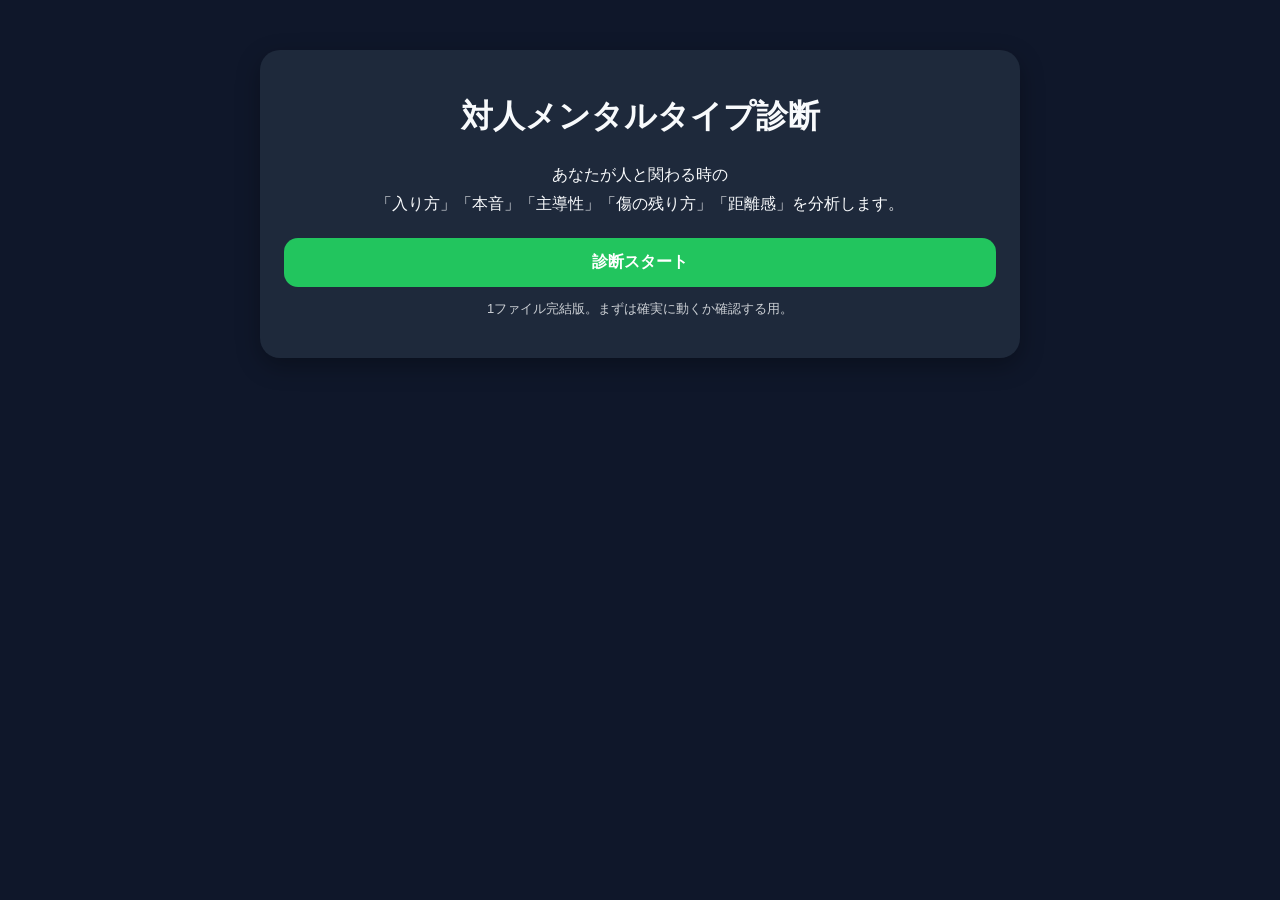
==== commit fbc0728d: "Update index.html" ====
--- a/index.html
+++ b/index.html
@@ -1,92 +1,315 @@
 <!DOCTYPE html>
 <html lang="ja">
 <head>
-  <meta charset="UTF-8">
-  <meta name="viewport" content="width=device-width, initial-scale=1.0">
-  <title>診断テスト</title>
+  <meta charset="UTF-8" />
+  <meta name="viewport" content="width=device-width, initial-scale=1.0" />
+  <title>対人メンタルタイプ診断</title>
   <style>
     body {
-      font-family: sans-serif;
+      font-family: "Hiragino Sans", "Yu Gothic", sans-serif;
       background: #0f172a;
-      color: white;
+      color: #f8fafc;
       margin: 0;
+      padding: 0;
+    }
+
+    .container {
+      max-width: 760px;
+      margin: 0 auto;
       padding: 20px;
     }
 
-    .box {
+    .card {
       background: #1e293b;
-      padding: 20px;
-      border-radius: 16px;
-      max-width: 600px;
-      margin: 40px auto;
+      border-radius: 20px;
+      padding: 24px;
+      margin-top: 30px;
+      box-shadow: 0 8px 24px rgba(0, 0, 0, 0.3);
     }
 
     .hidden {
       display: none;
     }
 
+    h1, h2, h3 {
+      text-align: center;
+    }
+
+    p {
+      line-height: 1.8;
+      text-align: center;
+    }
+
     button {
+      display: block;
       width: 100%;
+      margin-top: 20px;
       padding: 14px;
-      margin-top: 12px;
       border: none;
-      border-radius: 12px;
+      border-radius: 14px;
       background: #22c55e;
       color: white;
       font-size: 16px;
       font-weight: bold;
-    }
-
-    .choice {
+      cursor: pointer;
+    }
+
+    .choices button {
+      margin-bottom: 12px;
       background: #334155;
+    }
+
+    .progress-wrap {
+      width: 100%;
+      height: 14px;
+      background: #334155;
+      border-radius: 999px;
+      overflow: hidden;
+      margin-bottom: 12px;
+    }
+
+    #progress-bar {
+      height: 100%;
+      width: 0%;
+      background: #22c55e;
+      transition: width 0.3s ease;
+    }
+
+    .detail-box,
+    .core-box {
+      background: #0f172a;
+      padding: 16px;
+      border-radius: 16px;
+      margin: 20px 0;
+    }
+
+    .detail-box ul {
+      margin: 0;
+      padding-left: 20px;
+    }
+
+    .detail-box li {
+      margin: 8px 0;
+      line-height: 1.6;
+    }
+
+    .gauge-box {
+      margin: 18px 0;
+    }
+
+    .gauge-label {
+      display: flex;
+      justify-content: space-between;
+      gap: 8px;
+      margin-bottom: 6px;
+      font-size: 14px;
+    }
+
+    .gauge-track {
+      width: 100%;
+      height: 14px;
+      background: #334155;
+      border-radius: 999px;
+      overflow: hidden;
+    }
+
+    .gauge-fill {
+      height: 100%;
+      background: #38bdf8;
+    }
+
+    .mini-note {
+      font-size: 13px;
+      opacity: 0.8;
+      margin-top: 10px;
     }
   </style>
 </head>
 <body>
-  <div class="box" id="start-screen">
-    <h1>診断テスト</h1>
-    <p>まずは動作確認用の超ミニ版です。</p>
-    <button id="start-btn">診断スタート</button>
-  </div>
-
-  <div class="box hidden" id="quiz-screen">
-    <h2 id="question">ここに質問が出ます</h2>
-    <div id="choices"></div>
-  </div>
-
-  <div class="box hidden" id="result-screen">
-    <h1>結果</h1>
-    <p id="result-text"></p>
-    <button onclick="location.reload()">もう一度</button>
+  <div class="container">
+    <div id="start-screen" class="card">
+      <h1>対人メンタルタイプ診断</h1>
+      <p>
+        あなたが人と関わる時の<br>
+        「入り方」「本音」「主導性」「傷の残り方」「距離感」を分析します。
+      </p>
+      <button id="start-btn">診断スタート</button>
+      <p class="mini-note">1ファイル完結版。まずは確実に動くか確認する用。</p>
+    </div>
+
+    <div id="quiz-screen" class="card hidden">
+      <div class="progress-wrap">
+        <div id="progress-bar"></div>
+      </div>
+      <p id="progress-text"></p>
+      <h2 id="question-text"></h2>
+      <div id="choices" class="choices"></div>
+    </div>
+
+    <div id="result-screen" class="card hidden">
+      <h1>診断結果</h1>
+      <h2 id="type-code"></h2>
+      <h3 id="type-title"></h3>
+      <p id="type-desc"></p>
+
+      <div class="detail-box">
+        <h3>強み</h3>
+        <ul id="type-strengths"></ul>
+      </div>
+
+      <div class="detail-box">
+        <h3>弱み</h3>
+        <ul id="type-weaknesses"></ul>
+      </div>
+
+      <div class="detail-box">
+        <h3>恋愛傾向</h3>
+        <p id="type-love"></p>
+      </div>
+
+      <div class="detail-box">
+        <h3>疲れた時</h3>
+        <p id="type-stress"></p>
+      </div>
+
+      <div class="detail-box">
+        <h3>相性のいいタイプ</h3>
+        <p id="type-match"></p>
+      </div>
+
+      <div class="core-box">
+        <h3>コア機能</h3>
+        <p id="core-functions"></p>
+      </div>
+
+      <div id="gauges"></div>
+
+      <button id="restart-btn">もう一度診断する</button>
+    </div>
   </div>
 
   <script>
     const questions = [
-      {
-        text: "初対面では少し慎重になる",
-        type: "S"
+      { text: "初対面では、まず相手の雰囲気や安全さを見てから動く", key: "S" },
+      { text: "人と仲良くなるまでに、ある程度時間が必要な方だ", key: "S" },
+      { text: "最初から素を出すのは少し抵抗がある", key: "S" },
+      { text: "会話では、相手の出方を見てから自分を出すことが多い", key: "S" },
+      { text: "人との距離を縮める前に『この人は大丈夫か』を無意識に見ている", key: "S" },
+
+      { text: "初対面でも、比較的すぐ自然に話せる", key: "G" },
+      { text: "新しい人間関係に入ることに、そこまで強い抵抗はない", key: "G" },
+      { text: "深く考える前に、まず話してみることが多い", key: "G" },
+      { text: "知らない人がいても、空気次第で割とすぐ馴染める", key: "G" },
+      { text: "人との関わりは、まず入ってみてから考えることが多い", key: "G" },
+
+      { text: "感情や好き嫌いは、わりと表に出やすい方だ", key: "R" },
+      { text: "無理にキャラを作るより、自然体でいたい", key: "R" },
+      { text: "嫌なことがあると、多少なりとも反応に出やすい", key: "R" },
+      { text: "思ったことをそのまま言いたくなることがある", key: "R" },
+      { text: "人に合わせすぎると、自分がズレる感覚がある", key: "R" },
+
+      { text: "相手によって話し方や雰囲気を変えることがある", key: "M" },
+      { text: "その場に合う自分を自然に作っていることがある", key: "M" },
+      { text: "本音より、その場が丸く収まる方を優先することがある", key: "M" },
+      { text: "『今ここで何を出すべきか』を無意識に考えている", key: "M" },
+      { text: "人と関わる時、自分を少し調整するのは普通だと思う", key: "M" },
+
+      { text: "会話が止まりそうになると、自分から動くことが多い", key: "L" },
+      { text: "話の流れを整えたり、前に進める役になりやすい", key: "L" },
+      { text: "気づくと自分が場を回していることがある", key: "L" },
+      { text: "会話や人間関係では、受け身すぎるより動いた方が楽だ", key: "L" },
+      { text: "『このままだと微妙だな』と思うと、自分で流れを変えたくなる", key: "L" },
+
+      { text: "会話では、自分から引っ張るより相手に合わせる方が自然だ", key: "F" },
+      { text: "話の流れや空気に乗る方が、無理なく関われる", key: "F" },
+      { text: "人と話す時は、自分が前に出るより『噛み合うこと』を大事にする", key: "F" },
+      { text: "会話では、相手のテンポに合わせることが多い", key: "F" },
+      { text: "無理に主導するより、その場に合う動きをする方が楽だ", key: "F" },
+
+      { text: "相手の言葉や態度を、後から思い返すことが多い", key: "D" },
+      { text: "人間関係のダメージは、しばらく残る方だ", key: "D" },
+      { text: "『あの時こうすればよかった』と引きずることがある", key: "D" },
+      { text: "嫌な空気や違和感を、頭の中で何度も再生しがちだ", key: "D" },
+      { text: "一度刺さったことは、簡単には消えにくい", key: "D" },
+
+      { text: "嫌なことがあっても、比較的切り替えは早い方だ", key: "C" },
+      { text: "人間関係のモヤモヤは、ある程度で区切りをつけられる", key: "C" },
+      { text: "終わったことを、いつまでも考え続けるのは少ない", key: "C" },
+      { text: "気持ちを整理したら、前に進む方が自然だ", key: "C" },
+      { text: "トラブルがあっても、長く引きずらない方だ", key: "C" },
+
+      { text: "仲良くなった相手とは、かなり近い距離感になりやすい", key: "N" },
+      { text: "表面的な関係より、深く通じる関係を求める", key: "N" },
+      { text: "信頼した相手には、かなり心を開く方だ", key: "N" },
+      { text: "人とのつながりに『深さ』があると安心する", key: "N" },
+      { text: "浅く広くより、狭く深くの方がしっくり来る", key: "N" },
+
+      { text: "人と仲良くなっても、自分の領域はある程度保ちたい", key: "B" },
+      { text: "必要以上に踏み込まれると、少し距離を取りたくなる", key: "B" },
+      { text: "深くなりすぎる関係は、時々しんどく感じる", key: "B" },
+      { text: "親しくても、越えられたくない線はある", key: "B" },
+      { text: "人間関係では『近すぎない心地よさ』も大事だと思う", key: "B" }
+    ];
+
+    const choices = [
+      { label: "とても当てはまる", value: 5 },
+      { label: "やや当てはまる", value: 4 },
+      { label: "どちらともいえない", value: 3 },
+      { label: "あまり当てはまらない", value: 2 },
+      { label: "全く当てはまらない", value: 1 }
+    ];
+
+    const scores = {
+      S: 0, G: 0, R: 0, M: 0, L: 0,
+      F: 0, D: 0, C: 0, N: 0, B: 0
+    };
+
+    const typeMap = {
+      SRFDN: {
+        title: "観察共鳴型",
+        desc: "慎重に人を見ながらも、相手の空気や感情にはかなり敏感で、深く共鳴しやすいタイプ。静かだが、心の動きはとても繊細。",
+        strengths: ["空気の違和感に強い", "深い信頼関係を築きやすい", "共感力が高い"],
+        weaknesses: ["引きずりやすい", "察してほしい期待が強くなりやすい", "本音を溜め込みやすい"],
+        love: "恋愛では感覚の一致をかなり重視する。一途だが、温度差や雑さにはかなり敏感。",
+        stress: "考えすぎが加速し、人と話すより一人で処理したくなる。表に出さず抱え込みやすい。",
+        match: ["GRFCN", "SMFCN", "SRFCB"]
       },
-      {
-        text: "初対面でもすぐ話せる方だ",
-        type: "G"
-      },
-      {
-        text: "感情は表に出やすい",
-        type: "R"
+      GRLCN: {
+        title: "陽キャ参謀型",
+        desc: "自然な社交性と流れを作る力を持ちつつ、深い関係も築ける万能型。明るいだけで終わらない強さがある。",
+        strengths: ["社交性と主導力が高い", "場を回しながら深い関係も作れる", "頼られやすい"],
+        weaknesses: ["気を回しすぎて疲れやすい", "大丈夫そうに見られすぎる", "本音が埋もれることがある"],
+        love: "恋愛では話しやすさと深さの両方を求める。器用に見えるが、本気になるとかなり熱い。",
+        stress: "人に合わせる電源が落ちると、一気に一人時間が必要になる。返信やノリが雑になりやすい。",
+        match: ["SRFDN", "SMLCN", "GMFCN"]
       }
-    ];
+    };
 
     let current = 0;
-    let score = { S: 0, G: 0, R: 0 };
 
     const startScreen = document.getElementById("start-screen");
     const quizScreen = document.getElementById("quiz-screen");
     const resultScreen = document.getElementById("result-screen");
 
     const startBtn = document.getElementById("start-btn");
-    const questionEl = document.getElementById("question");
-    const choicesEl = document.getElementById("choices");
-    const resultText = document.getElementById("result-text");
+    const restartBtn = document.getElementById("restart-btn");
+
+    const questionText = document.getElementById("question-text");
+    const choicesWrap = document.getElementById("choices");
+    const progressBar = document.getElementById("progress-bar");
+    const progressText = document.getElementById("progress-text");
+
+    const typeCodeEl = document.getElementById("type-code");
+    const typeTitleEl = document.getElementById("type-title");
+    const typeDescEl = document.getElementById("type-desc");
+    const coreFunctionsEl = document.getElementById("core-functions");
+    const gaugesEl = document.getElementById("gauges");
+
+    const typeStrengthsEl = document.getElementById("type-strengths");
+    const typeWeaknessesEl = document.getElementById("type-weaknesses");
+    const typeLoveEl = document.getElementById("type-love");
+    const typeStressEl = document.getElementById("type-stress");
+    const typeMatchEl = document.getElementById("type-match");
 
     startBtn.addEventListener("click", () => {
       startScreen.classList.add("hidden");
@@ -94,22 +317,23 @@
       showQuestion();
     });
 
+    restartBtn.addEventListener("click", () => {
+      location.reload();
+    });
+
     function showQuestion() {
       const q = questions[current];
-      questionEl.textContent = q.text;
-      choicesEl.innerHTML = "";
-
-      const answers = [
-        { label: "はい", value: 1 },
-        { label: "いいえ", value: 0 }
-      ];
-
-      answers.forEach(answer => {
+      questionText.textContent = q.text;
+      progressText.textContent = (current + 1) + " / " + questions.length;
+      progressBar.style.width = (((current + 1) / questions.length) * 100) + "%";
+
+      choicesWrap.innerHTML = "";
+
+      choices.forEach(choice => {
         const btn = document.createElement("button");
-        btn.textContent = answer.label;
-        btn.className = "choice";
+        btn.textContent = choice.label;
         btn.addEventListener("click", () => {
-          score[q.type] += answer.value;
+          scores[q.key] += choice.value;
           current++;
 
           if (current < questions.length) {
@@ -119,25 +343,105 @@
           }
         });
 
-        choicesEl.appendChild(btn);
+        choicesWrap.appendChild(btn);
       });
+    }
+
+    function applyCoreAdjustment(raw) {
+      const adjusted = { ...raw };
+
+      adjusted.F += raw.S * 0.15;
+      adjusted.L += raw.G * 0.15;
+
+      adjusted.N += raw.R * 0.15;
+      adjusted.B += raw.M * 0.15;
+
+      adjusted.F += raw.D * 0.1;
+      adjusted.N += raw.D * 0.1;
+
+      adjusted.L += raw.C * 0.1;
+      adjusted.B += raw.C * 0.1;
+
+      return adjusted;
+    }
+
+    function comparePair(a, b, keyA, keyB) {
+      return a >= b ? keyA : keyB;
+    }
+
+    function percent(a, b) {
+      return Math.round((a / (a + b)) * 100);
     }
 
     function showResult() {
       quizScreen.classList.add("hidden");
       resultScreen.classList.remove("hidden");
 
-      let bestType = "S";
-      if (score.G > score.S && score.G > score.R) bestType = "G";
-      if (score.R > score.S && score.R > score.G) bestType = "R";
-
-      if (bestType === "S") {
-        resultText.textContent = "あなたは慎重タイプ";
-      } else if (bestType === "G") {
-        resultText.textContent = "あなたは社交タイプ";
-      } else {
-        resultText.textContent = "あなたは感情表現タイプ";
-      }
+      const adjusted = applyCoreAdjustment(scores);
+
+      const type =
+        comparePair(adjusted.S, adjusted.G, "S", "G") +
+        comparePair(adjusted.R, adjusted.M, "R", "M") +
+        comparePair(adjusted.L, adjusted.F, "L", "F") +
+        comparePair(adjusted.D, adjusted.C, "D", "C") +
+        comparePair(adjusted.N, adjusted.B, "N", "B");
+
+      const info = typeMap[type] || {
+        title: "未命名タイプ",
+        desc: "このタイプの詳細説明はこれから追加できます。",
+        strengths: ["観察中", "今後追加予定", "土台は正常に動作中"],
+        weaknesses: ["まだ説明未設定", "typeMapに追加すると表示される", "結果判定自体はできている"],
+        love: "恋愛傾向は未設定です。",
+        stress: "ストレス傾向は未設定です。",
+        match: ["追加予定"]
+      };
+
+      const coreArray = Object.entries(adjusted)
+        .sort((a, b) => b[1] - a[1])
+        .slice(0, 2)
+        .map(([k]) => k);
+
+      typeCodeEl.textContent = type;
+      typeTitleEl.textContent = info.title;
+      typeDescEl.textContent = info.desc;
+      coreFunctionsEl.textContent = "主軸：" + coreArray[0] + " / 補助：" + coreArray[1];
+
+      typeStrengthsEl.innerHTML = info.strengths.map(item => "<li>" + item + "</li>").join("");
+      typeWeaknessesEl.innerHTML = info.weaknesses.map(item => "<li>" + item + "</li>").join("");
+      typeLoveEl.textContent = info.love;
+      typeStressEl.textContent = info.stress;
+      typeMatchEl.textContent = info.match.join(" / ");
+
+      const pairs = [
+        ["S", "G"],
+        ["R", "M"],
+        ["L", "F"],
+        ["D", "C"],
+        ["N", "B"]
+      ];
+
+      gaugesEl.innerHTML = "";
+
+      pairs.forEach(([a, b]) => {
+        const p = percent(adjusted[a], adjusted[b]);
+        const winner = adjusted[a] >= adjusted[b] ? a : b;
+        const loser = winner === a ? b : a;
+        const winnerPercent = winner === a ? p : 100 - p;
+
+        const box = document.createElement("div");
+        box.className = "gauge-box";
+        box.innerHTML = `
+          <div class="gauge-label">
+            <span>${winner}</span>
+            <span>${winnerPercent}%</span>
+            <span>${loser}</span>
+          </div>
+          <div class="gauge-track">
+            <div class="gauge-fill" style="width:${winnerPercent}%"></div>
+          </div>
+        `;
+        gaugesEl.appendChild(box);
+      });
     }
   </script>
 </body>
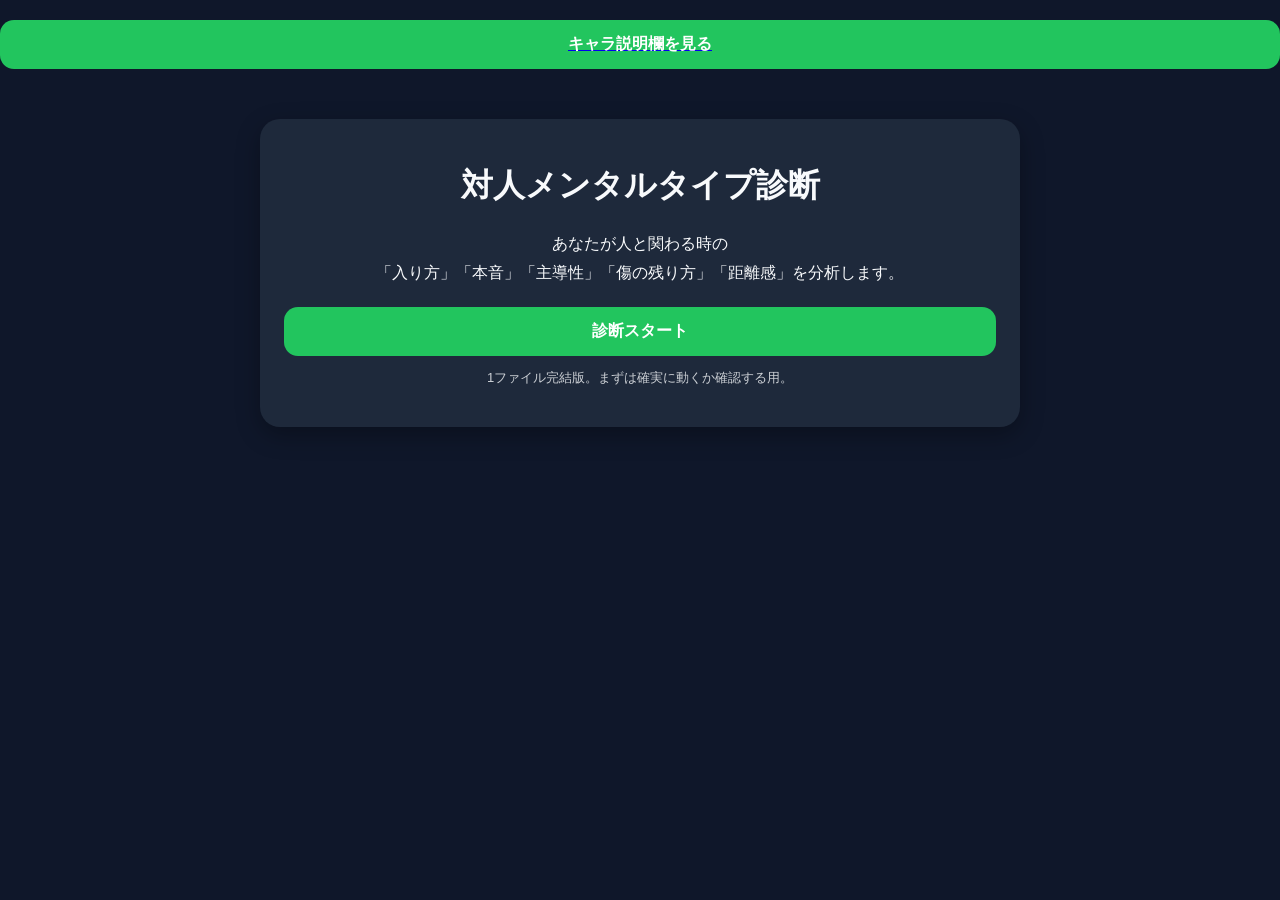
==== commit 8d9c3591: "index.html を更新" ====
--- a/index.html
+++ b/index.html
@@ -1,4 +1,7 @@
 <!DOCTYPE html>
+<a href="types.html">
+  <button>キャラ説明欄を見る</button>
+</a>
 <html lang="ja">
 <head>
   <meta charset="UTF-8" />
